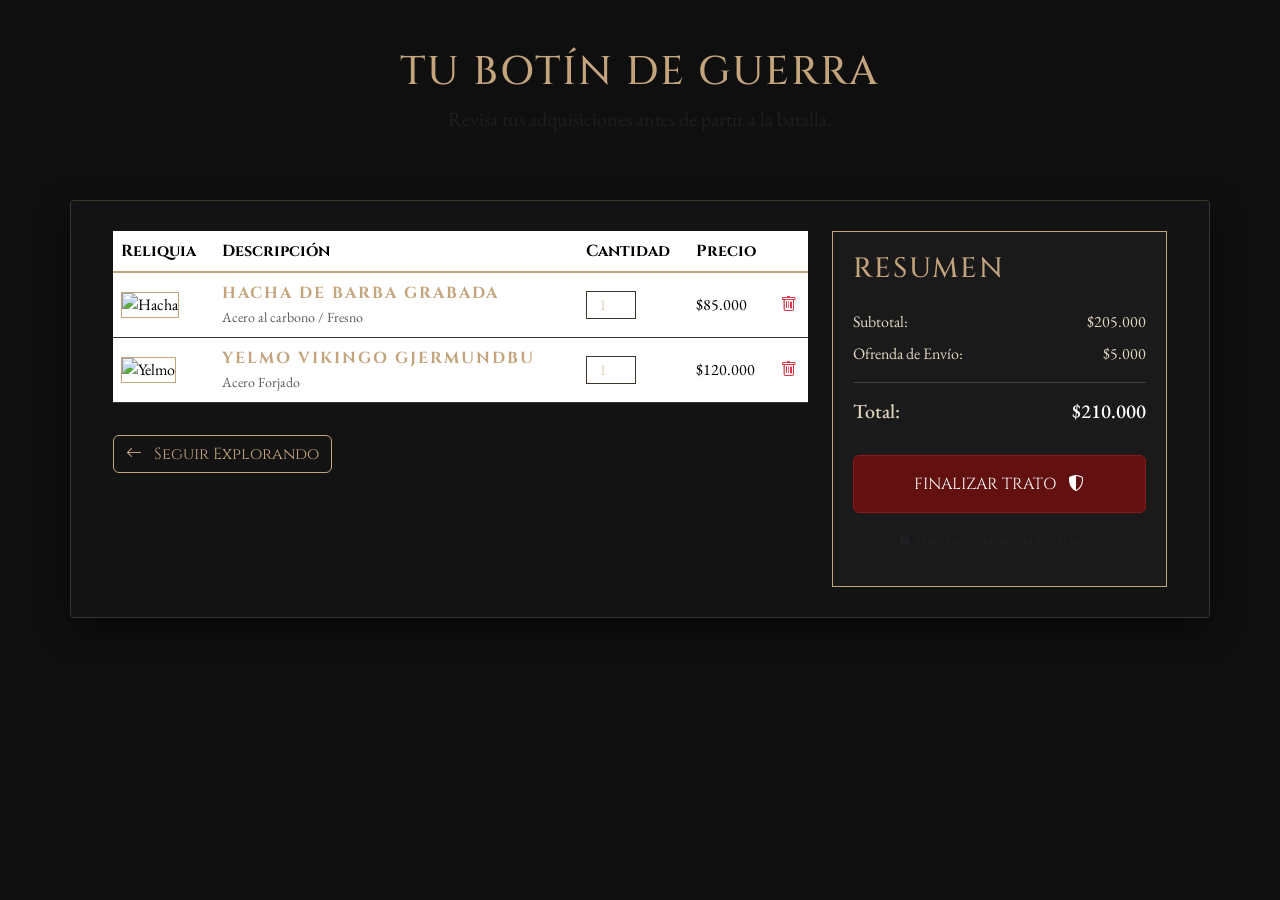
==== carrito.html @ c46866c1 "Projecto empezado Estructura HTML5 y assets" ====
<!DOCTYPE html>
<html lang="es">
<head>
    <meta charset="UTF-8">
    <meta name="viewport" content="width=device-width, initial-scale=1.0">
    <title>Botín de Guerra - Sangre y Ceniza</title>
    <link href="https://cdn.jsdelivr.net/npm/bootstrap@5.3.3/dist/css/bootstrap.min.css" rel="stylesheet">
    <link rel="stylesheet" href="https://cdn.jsdelivr.net/npm/bootstrap-icons@1.11.3/font/bootstrap-icons.min.css">
    <link href="https://fonts.googleapis.com/css2?family=Cinzel:wght@400;700&family=Cinzel+Decorative:wght@700&family=EB+Garamond:ital,wght@0,400;0,600;1,400&display=swap" rel="stylesheet">
    <link href="assets/styles.css/styles2.css" rel="stylesheet" >
    <style>
        body {
            background-color: #0f0f0f; /* Fondo oscuro profundo */
            color: #e0d5c0; /* Color crema antiguo */
            font-family: 'EB Garamond', serif;
        }

        h1, h2, .cart-title {
            font-family: 'Cinzel', serif;
            text-transform: uppercase;
            letter-spacing: 2px;
            color: #c4a47c; /* Dorado apagado/bronce */
        }

        .cart-container {
            background: rgba(20, 20, 20, 0.9);
            border: 1px solid #3d352a;
            padding: 30px;
            border-radius: 4px;
            margin-top: 50px;
            box-shadow: 0 10px 30px rgba(0,0,0,0.5);
        }

        /* Estilo de la Tabla */
        .table {
            color: #e0d5c0;
            border-color: #3d352a;
        }

        .table thead {
            font-family: 'Cinzel', serif;
            border-bottom: 2px solid #c4a47c;
        }

        .product-img {
            width: 80px;
            height: 80px;
            object-fit: cover;
            border: 1px solid #c4a47c;
        }

        /* Botones Épicos */
        .arc-btn-primary {
            background-color: #631010; /* Rojo Sangre */
            color: white;
            border: 1px solid #8b1a1a;
            font-family: 'Cinzel', serif;
            padding: 10px 25px;
            transition: all 0.3s;
        }

        .arc-btn-primary:hover {
            background-color: #8b1a1a;
            color: #ffd700;
            box-shadow: 0 0 15px rgba(139, 26, 26, 0.4);
        }

        .btn-outline-gold {
            color: #c4a47c;
            border: 1px solid #c4a47c;
            font-family: 'Cinzel', serif;
        }

        .btn-outline-gold:hover {
            background-color: #c4a47c;
            color: #1a1a1a;
        }

        .quantity-control {
            background: transparent;
            border: 1px solid #3d352a;
            color: #e0d5c0;
            text-align: center;
            width: 50px;
        }

        .summary-box {
            background: #1a1a1a;
            border: 1px solid #c4a47c;
            padding: 20px;
        }
    </style>
</head>
<body>

    <div class="container mb-5">
        <div class="row">
            <div class="col-12 text-center mt-5">
                <h1>Tu Botín de Guerra</h1>
                <p class="lead italic text-muted">Revisa tus adquisiciones antes de partir a la batalla.</p>
            </div>
        </div>

        <div class="row cart-container">
            <div class="col-lg-8">
                <div class="table-responsive">
                    <table class="table align-middle">
                        <thead>
                            <tr>
                                <th>Reliquia</th>
                                <th>Descripción</th>
                                <th>Cantidad</th>
                                <th>Precio</th>
                                <th></th>
                            </tr>
                        </thead>
                        <tbody>
                            <tr>
                                <td>
                                    <img src="../assets/img/hacha.jpg" alt="Hacha" class="product-img">
                                </td>
                                <td>
                                    <span class="d-block fw-bold cart-title">Hacha de Barba Grabada</span>
                                    <small class="text-muted">Acero al carbono / Fresno</small>
                                </td>
                                <td>
                                    <input type="number" value="1" class="quantity-control">
                                </td>
                                <td>$85.000</td>
                                <td>
                                    <a href="#" class="text-danger"><i class="bi bi-trash"></i></a>
                                </td>
                            </tr>
                            <tr>
                                <td>
                                    <img src="../assets/img/casco.jpg" alt="Yelmo" class="product-img">
                                </td>
                                <td>
                                    <span class="d-block fw-bold cart-title">Yelmo Vikingo Gjermundbu</span>
                                    <small class="text-muted">Acero Forjado</small>
                                </td>
                                <td>
                                    <input type="number" value="1" class="quantity-control">
                                </td>
                                <td>$120.000</td>
                                <td>
                                    <a href="#" class="text-danger"><i class="bi bi-trash"></i></a>
                                </td>
                            </tr>
                        </tbody>
                    </table>
                </div>
                <a href="../index.html" class="btn btn-outline-gold mt-3">
                    <i class="bi bi-arrow-left me-2"></i> Seguir Explorando
                </a>
            </div>

            <div class="col-lg-4 mt-4 mt-lg-0">
                <div class="summary-box">
                    <h3 class="cart-title mb-4">Resumen</h3>
                    <div class="d-flex justify-content-between mb-2">
                        <span>Subtotal:</span>
                        <span>$205.000</span>
                    </div>
                    <div class="d-flex justify-content-between mb-2">
                        <span>Ofrenda de Envío:</span>
                        <span>$5.000</span>
                    </div>
                    <hr style="border-color: #c4a47c;">
                    <div class="d-flex justify-content-between mb-4">
                        <span class="h5">Total:</span>
                        <span class="h5 text-white">$210.000</span>
                    </div>
                    <button class="btn arc-btn-primary w-100 py-3">
                        FINALIZAR TRATO <i class="bi bi-shield-shaded ms-2"></i>
                    </button>
                    <p class="text-center mt-3 text-muted small">
                        <i class="bi bi-lock-fill"></i> Transacción protegida por el acero.
                    </p>
                </div>
            </div>
        </div>
    </div>

    <script src="https://cdn.jsdelivr.net/npm/bootstrap@5.3.3/dist/js/bootstrap.bundle.min.js"></script>
</body>
</html>
---- assets/styles.css/styles2.css ----
body {
            background-color: #0f0f0f; /* Fondo oscuro profundo */
            color: #e0d5c0; /* Color crema antiguo */
            font-family: 'EB Garamond', serif;
        }

        h1, h2, .cart-title {
            font-family: 'Cinzel', serif;
            text-transform: uppercase;
            letter-spacing: 2px;
            color: #c4a47c; /* Dorado apagado/bronce */
        }

        .cart-container {
            background: rgba(20, 20, 20, 0.9);
            border: 1px solid #3d352a;
            padding: 30px;
            border-radius: 4px;
            margin-top: 50px;
            box-shadow: 0 10px 30px rgba(0,0,0,0.5);
        }

        /* Estilo de la Tabla */
        .table {
            color: #e0d5c0;
            border-color: #3d352a;
        }

        .table thead {
            font-family: 'Cinzel', serif;
            border-bottom: 2px solid #c4a47c;
        }

        .product-img {
            width: 80px;
            height: 80px;
            object-fit: cover;
            border: 1px solid #c4a47c;
        }

        /* Botones Épicos */
        .arc-btn-primary {
            background-color: #631010; /* Rojo Sangre */
            color: white;
            border: 1px solid #8b1a1a;
            font-family: 'Cinzel', serif;
            padding: 10px 25px;
            transition: all 0.3s;
        }

        .arc-btn-primary:hover {
            background-color: #8b1a1a;
            color: #ffd700;
            box-shadow: 0 0 15px rgba(139, 26, 26, 0.4);
        }

        .btn-outline-gold {
            color: #c4a47c;
            border: 1px solid #c4a47c;
            font-family: 'Cinzel', serif;
        }

        .btn-outline-gold:hover {
            background-color: #c4a47c;
            color: #1a1a1a;
        }

        .quantity-control {
            background: transparent;
            border: 1px solid #3d352a;
            color: #e0d5c0;
            text-align: center;
            width: 50px;
        }

        .summary-box {
            background: #1a1a1a;
            border: 1px solid #c4a47c;
            padding: 20px;
        }
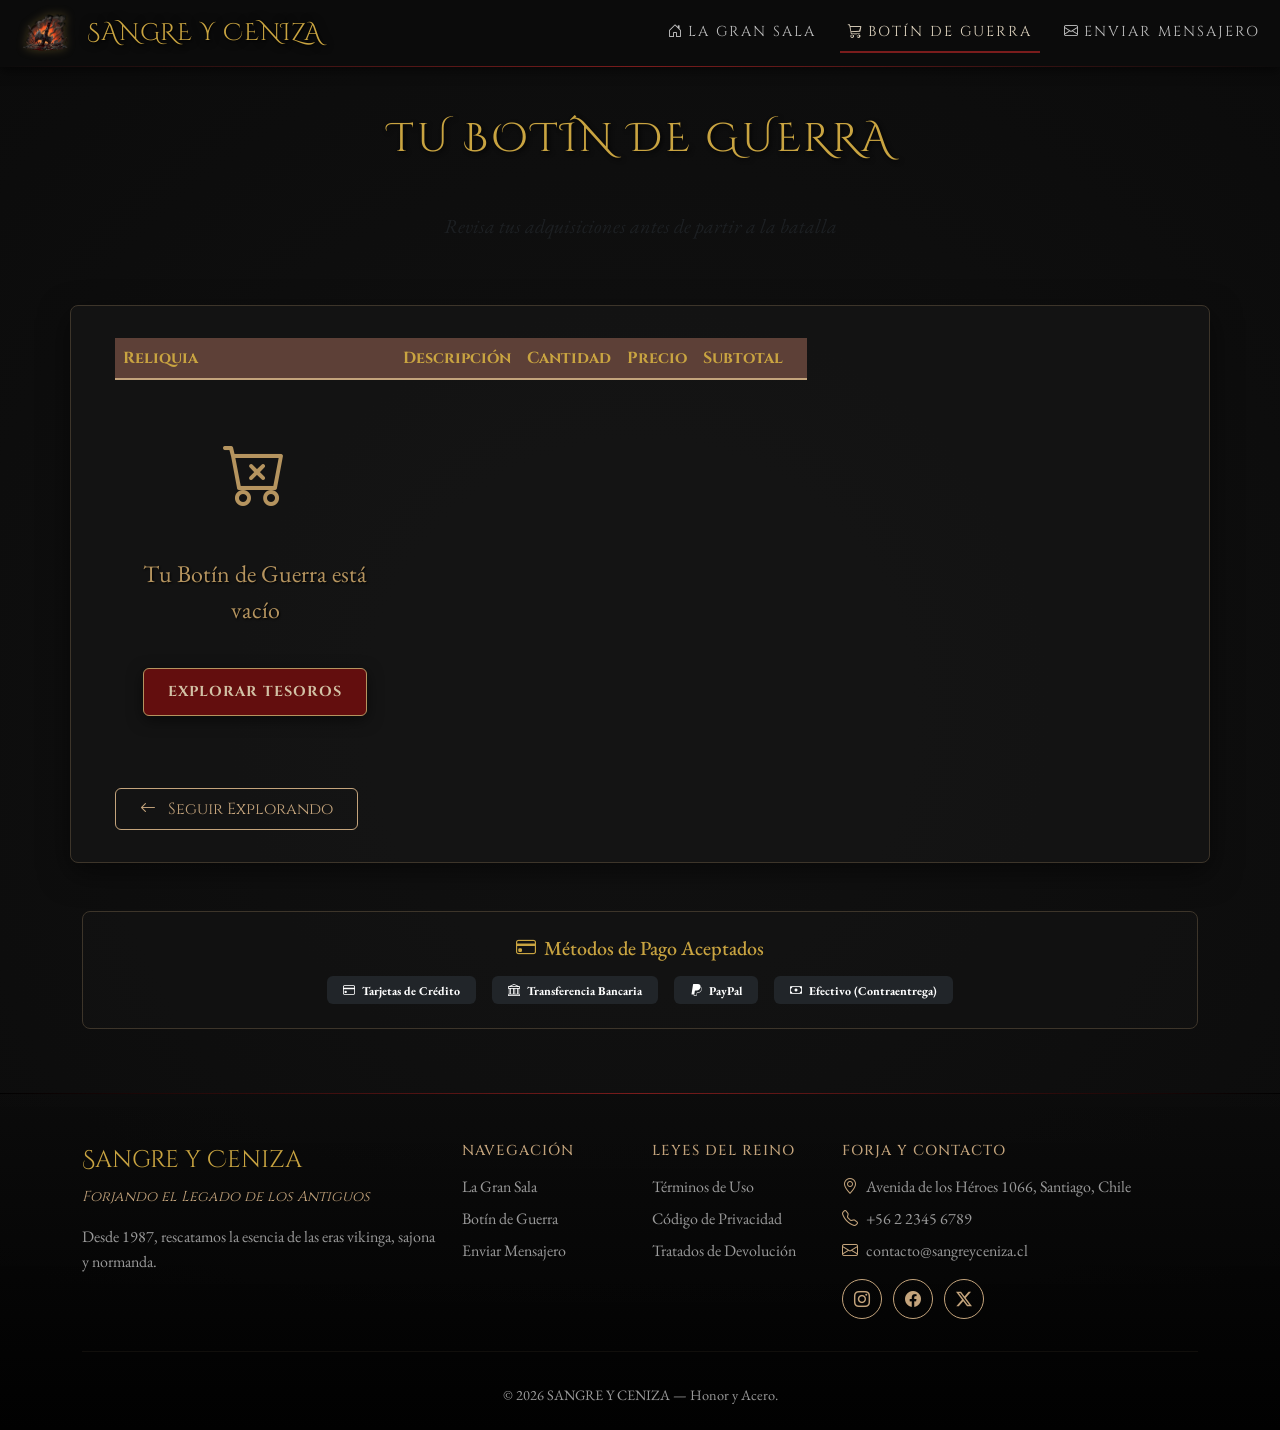
==== commit 5081aeca: "completar MVP del e-commerce y ajustes finales de diseño Js y Css" ====
--- a/carrito.html
+++ b/carrito.html
@@ -1,107 +1,75 @@
 <!DOCTYPE html>
 <html lang="es">
+
 <head>
     <meta charset="UTF-8">
     <meta name="viewport" content="width=device-width, initial-scale=1.0">
+    <meta name="description" content="Tu carrito de compras - Sangre y Ceniza">
     <title>Botín de Guerra - Sangre y Ceniza</title>
-    <link href="https://cdn.jsdelivr.net/npm/bootstrap@5.3.3/dist/css/bootstrap.min.css" rel="stylesheet">
+    
+    <!-- Bootstrap CSS -->
+    <link href="https://cdn.jsdelivr.net/npm/bootstrap@5.3.3/dist/css/bootstrap.min.css" rel="stylesheet"
+        integrity="sha384-QWTKZyjpPEjISv5WaRU9OFeRpok6YctnYmDr5pNlyT2bRjXh0JMhjY6hW+ALEwIH" crossorigin="anonymous">
+    
+    <!-- Bootstrap Icons -->
     <link rel="stylesheet" href="https://cdn.jsdelivr.net/npm/bootstrap-icons@1.11.3/font/bootstrap-icons.min.css">
-    <link href="https://fonts.googleapis.com/css2?family=Cinzel:wght@400;700&family=Cinzel+Decorative:wght@700&family=EB+Garamond:ital,wght@0,400;0,600;1,400&display=swap" rel="stylesheet">
-    <link href="assets/styles.css/styles2.css" rel="stylesheet" >
-    <style>
-        body {
-            background-color: #0f0f0f; /* Fondo oscuro profundo */
-            color: #e0d5c0; /* Color crema antiguo */
-            font-family: 'EB Garamond', serif;
-        }
-
-        h1, h2, .cart-title {
-            font-family: 'Cinzel', serif;
-            text-transform: uppercase;
-            letter-spacing: 2px;
-            color: #c4a47c; /* Dorado apagado/bronce */
-        }
-
-        .cart-container {
-            background: rgba(20, 20, 20, 0.9);
-            border: 1px solid #3d352a;
-            padding: 30px;
-            border-radius: 4px;
-            margin-top: 50px;
-            box-shadow: 0 10px 30px rgba(0,0,0,0.5);
-        }
-
-        /* Estilo de la Tabla */
-        .table {
-            color: #e0d5c0;
-            border-color: #3d352a;
-        }
-
-        .table thead {
-            font-family: 'Cinzel', serif;
-            border-bottom: 2px solid #c4a47c;
-        }
-
-        .product-img {
-            width: 80px;
-            height: 80px;
-            object-fit: cover;
-            border: 1px solid #c4a47c;
-        }
-
-        /* Botones Épicos */
-        .arc-btn-primary {
-            background-color: #631010; /* Rojo Sangre */
-            color: white;
-            border: 1px solid #8b1a1a;
-            font-family: 'Cinzel', serif;
-            padding: 10px 25px;
-            transition: all 0.3s;
-        }
-
-        .arc-btn-primary:hover {
-            background-color: #8b1a1a;
-            color: #ffd700;
-            box-shadow: 0 0 15px rgba(139, 26, 26, 0.4);
-        }
-
-        .btn-outline-gold {
-            color: #c4a47c;
-            border: 1px solid #c4a47c;
-            font-family: 'Cinzel', serif;
-        }
-
-        .btn-outline-gold:hover {
-            background-color: #c4a47c;
-            color: #1a1a1a;
-        }
-
-        .quantity-control {
-            background: transparent;
-            border: 1px solid #3d352a;
-            color: #e0d5c0;
-            text-align: center;
-            width: 50px;
-        }
-
-        .summary-box {
-            background: #1a1a1a;
-            border: 1px solid #c4a47c;
-            padding: 20px;
-        }
-    </style>
+    
+    <!-- Google Fonts -->
+    <link href="https://fonts.googleapis.com/css2?family=Cinzel:wght@400;600;700&family=Cinzel+Decorative:wght@400;700;900&family=EB+Garamond:ital,wght@0,400;0,600;1,400&display=swap" rel="stylesheet">
+    
+    <!-- Estilos personalizados -->
+    <link rel="stylesheet" href="../assets/css/styles.css">
 </head>
+
 <body>
 
-    <div class="container mb-5">
+    <!-- NAVBAR -->
+    <nav class="navbar navbar-expand-lg navbar-dark sticky-top">
+        <div class="container-fluid">
+            <a class="navbar-brand d-flex align-items-center" href="../index.html">
+                <img src="../assets/img/hachaminimalista.png" alt="Logo Sangre y Ceniza" width="67" height="40" class="me-2">
+                Sangre y Ceniza
+            </a>
+            <button class="navbar-toggler" type="button" data-bs-toggle="collapse" data-bs-target="#navbarNav"
+                aria-controls="navbarNav" aria-expanded="false" aria-label="Toggle navigation">
+                <span class="navbar-toggler-icon"></span>
+            </button>
+            <div class="collapse navbar-collapse" id="navbarNav">
+                <ul class="navbar-nav ms-auto">
+                    <li class="nav-item">
+                        <a class="nav-link" href="../index.html">
+                            <i class="bi bi-house-door me-1"></i>La Gran Sala
+                        </a>
+                    </li>
+                    <li class="nav-item">
+                        <a class="nav-link active" aria-current="page" href="carrito.html">
+                            <i class="bi bi-cart3 me-1"></i>Botín de Guerra
+                            <span id="cart-count" class="badge cart-badge" style="display: none;">0</span>
+                        </a>
+                    </li>
+                    <li class="nav-item">
+                        <a class="nav-link" href="contacto.html">
+                            <i class="bi bi-envelope me-1"></i>Enviar Mensajero
+                        </a>
+                    </li>
+                </ul>
+            </div>
+        </div>
+    </nav>
+
+    <!-- MAIN CONTENT -->
+    <main class="container mb-5">
         <div class="row">
             <div class="col-12 text-center mt-5">
-                <h1>Tu Botín de Guerra</h1>
-                <p class="lead italic text-muted">Revisa tus adquisiciones antes de partir a la batalla.</p>
+                <h1 class="section-title">Tu Botín de Guerra</h1>
+                <p class="lead text-muted" style="font-family: 'EB Garamond', serif; font-style: italic;">
+                    Revisa tus adquisiciones antes de partir a la batalla
+                </p>
             </div>
         </div>
 
         <div class="row cart-container">
+            <!-- TABLA DE PRODUCTOS -->
             <div class="col-lg-8">
                 <div class="table-responsive">
                     <table class="table align-middle">
@@ -111,42 +79,12 @@
                                 <th>Descripción</th>
                                 <th>Cantidad</th>
                                 <th>Precio</th>
+                                <th>Subtotal</th>
                                 <th></th>
                             </tr>
                         </thead>
-                        <tbody>
-                            <tr>
-                                <td>
-                                    <img src="../assets/img/hacha.jpg" alt="Hacha" class="product-img">
-                                </td>
-                                <td>
-                                    <span class="d-block fw-bold cart-title">Hacha de Barba Grabada</span>
-                                    <small class="text-muted">Acero al carbono / Fresno</small>
-                                </td>
-                                <td>
-                                    <input type="number" value="1" class="quantity-control">
-                                </td>
-                                <td>$85.000</td>
-                                <td>
-                                    <a href="#" class="text-danger"><i class="bi bi-trash"></i></a>
-                                </td>
-                            </tr>
-                            <tr>
-                                <td>
-                                    <img src="../assets/img/casco.jpg" alt="Yelmo" class="product-img">
-                                </td>
-                                <td>
-                                    <span class="d-block fw-bold cart-title">Yelmo Vikingo Gjermundbu</span>
-                                    <small class="text-muted">Acero Forjado</small>
-                                </td>
-                                <td>
-                                    <input type="number" value="1" class="quantity-control">
-                                </td>
-                                <td>$120.000</td>
-                                <td>
-                                    <a href="#" class="text-danger"><i class="bi bi-trash"></i></a>
-                                </td>
-                            </tr>
+                        <tbody id="cart-items">
+                            <!-- Los items del carrito se cargarán dinámicamente -->
                         </tbody>
                     </table>
                 </div>
@@ -155,33 +93,160 @@
                 </a>
             </div>
 
+            <!-- RESUMEN DEL PEDIDO -->
             <div class="col-lg-4 mt-4 mt-lg-0">
-                <div class="summary-box">
-                    <h3 class="cart-title mb-4">Resumen</h3>
+                <div class="summary-box" id="cart-summary">
+                    <h3 class="cart-title mb-4">Resumen del Pedido</h3>
+                    
                     <div class="d-flex justify-content-between mb-2">
                         <span>Subtotal:</span>
-                        <span>$205.000</span>
-                    </div>
+                        <span id="subtotal">$0</span>
+                    </div>
+                    
                     <div class="d-flex justify-content-between mb-2">
                         <span>Ofrenda de Envío:</span>
-                        <span>$5.000</span>
-                    </div>
-                    <hr style="border-color: #c4a47c;">
+                        <span id="envio">$5.000</span>
+                    </div>
+                    
+                    <hr style="border-color: var(--oro-oscuro);">
+                    
                     <div class="d-flex justify-content-between mb-4">
                         <span class="h5">Total:</span>
-                        <span class="h5 text-white">$210.000</span>
-                    </div>
-                    <button class="btn arc-btn-primary w-100 py-3">
+                        <span class="h5 text-white" id="total">$0</span>
+                    </div>
+                    
+                    <button class="btn arc-btn-primary w-100 py-3" id="btn-finalizar">
                         FINALIZAR TRATO <i class="bi bi-shield-shaded ms-2"></i>
                     </button>
+                    
                     <p class="text-center mt-3 text-muted small">
-                        <i class="bi bi-lock-fill"></i> Transacción protegida por el acero.
-                    </p>
-                </div>
-            </div>
-        </div>
-    </div>
-
-    <script src="https://cdn.jsdelivr.net/npm/bootstrap@5.3.3/dist/js/bootstrap.bundle.min.js"></script>
+                        <i class="bi bi-lock-fill"></i> Transacción protegida por el acero
+                    </p>
+
+                    <!-- INFORMACIÓN ADICIONAL -->
+                    <div class="mt-4 pt-3 border-top" style="border-color: var(--marron-oscuro) !important;">
+                        <h6 class="text-gold mb-3">
+                            <i class="bi bi-truck me-2"></i>Información de Envío
+                        </h6>
+                        <ul class="list-unstyled text-muted small">
+                            <li class="mb-2">✓ Envío gratis en compras sobre $200.000</li>
+                            <li class="mb-2">✓ Entregas en 3-5 días hábiles</li>
+                            <li class="mb-2">✓ Empaque especial antiguo incluido</li>
+                        </ul>
+                    </div>
+
+                    <div class="mt-3 pt-3 border-top" style="border-color: var(--marron-oscuro) !important;">
+                        <h6 class="text-gold mb-3">
+                            <i class="bi bi-award me-2"></i>Garantías
+                        </h6>
+                        <ul class="list-unstyled text-muted small">
+                            <li class="mb-2">✓ Certificado de autenticidad</li>
+                            <li class="mb-2">✓ Garantía de fabricación artesanal</li>
+                            <li class="mb-2">✓ Devolución en 30 días</li>
+                        </ul>
+                    </div>
+                </div>
+            </div>
+        </div>
+
+        <!-- MÉTODOS DE PAGO -->
+        <section class="mt-5">
+            <div class="row">
+                <div class="col-12">
+                    <div class="text-center p-4" style="background: rgba(20, 20, 20, 0.5); border: 1px solid var(--marron-oscuro); border-radius: 8px;">
+                        <h5 class="text-gold mb-3">
+                            <i class="bi bi-credit-card me-2"></i>Métodos de Pago Aceptados
+                        </h5>
+                        <div class="d-flex justify-content-center gap-3 flex-wrap">
+                            <span class="badge bg-dark px-3 py-2">
+                                <i class="bi bi-credit-card me-1"></i> Tarjetas de Crédito
+                            </span>
+                            <span class="badge bg-dark px-3 py-2">
+                                <i class="bi bi-bank me-1"></i> Transferencia Bancaria
+                            </span>
+                            <span class="badge bg-dark px-3 py-2">
+                                <i class="bi bi-paypal me-1"></i> PayPal
+                            </span>
+                            <span class="badge bg-dark px-3 py-2">
+                                <i class="bi bi-cash me-1"></i> Efectivo (Contraentrega)
+                            </span>
+                        </div>
+                    </div>
+                </div>
+            </div>
+        </section>
+    </main>
+
+    <!-- FOOTER -->
+    <footer class="arc-footer">
+        <div class="container">
+            <div class="row gy-4">
+                <div class="col-lg-4">
+                    <p class="footer-brand">Sangre y Ceniza</p>
+                    <p class="footer-tagline">Forjando el Legado de los Antiguos</p>
+                    <p class="footer-desc">
+                        Desde 1987, rescatamos la esencia de las eras vikinga, sajona y normanda.
+                    </p>
+                </div>
+
+                <div class="col-lg-2 col-6">
+                    <h6 class="footer-heading">Navegación</h6>
+                    <ul class="footer-links">
+                        <li><a href="../index.html">La Gran Sala</a></li>
+                        <li><a href="carrito.html">Botín de Guerra</a></li>
+                        <li><a href="contacto.html">Enviar Mensajero</a></li>
+                    </ul>
+                </div>
+
+                <div class="col-lg-2 col-6">
+                    <h6 class="footer-heading">Leyes del Reino</h6>
+                    <ul class="footer-links">
+                        <li><a href="#">Términos de Uso</a></li>
+                        <li><a href="#">Código de Privacidad</a></li>
+                        <li><a href="#">Tratados de Devolución</a></li>
+                    </ul>
+                </div>
+
+                <div class="col-lg-4">
+                    <h6 class="footer-heading">Forja y Contacto</h6>
+                    <p class="footer-contact">
+                        <i class="bi bi-geo-alt me-2"></i>Avenida de los Héroes 1066, Santiago, Chile
+                    </p>
+                    <p class="footer-contact">
+                        <i class="bi bi-telephone me-2"></i>+56 2 2345 6789
+                    </p>
+                    <p class="footer-contact">
+                        <i class="bi bi-envelope me-2"></i>contacto@sangreyceniza.cl
+                    </p>
+                    
+                    <div class="footer-social mt-3">
+                        <a href="#" class="social-icon" aria-label="Instagram">
+                            <i class="bi bi-instagram"></i>
+                        </a>
+                        <a href="#" class="social-icon" aria-label="Facebook">
+                            <i class="bi bi-facebook"></i>
+                        </a>
+                        <a href="#" class="social-icon" aria-label="Twitter">
+                            <i class="bi bi-twitter-x"></i>
+                        </a>
+                    </div>
+                </div>
+            </div>
+
+            <hr class="footer-divider">
+            
+            <p class="footer-copy text-center mb-0">
+                © 2026 SANGRE Y CENIZA — Honor y Acero.
+            </p>
+        </div>
+    </footer>
+
+    <!-- Bootstrap JS -->
+    <script src="https://cdn.jsdelivr.net/npm/bootstrap@5.3.3/dist/js/bootstrap.bundle.min.js"
+        integrity="sha384-YvpcrYf0tY3lHB60NNkmXc5s9fDVZLESaAA55NDzOxhy9GkcIdslK1eN7N6jIeHz" crossorigin="anonymous"></script>
+    
+    <!-- JavaScript personalizado -->
+    <script src="../assets/js/app.js"></script>
 </body>
+
 </html>
--- a/assets/css/styles.css
+++ b/assets/css/styles.css
@@ -0,0 +1,647 @@
+/* ============================================
+   SANGRE Y CENIZA - E-COMMERCE VIKINGO
+   Estilos principales con temática medieval
+   ============================================ */
+
+/* === VARIABLES DE COLOR === */
+:root {
+    --sangre: #7a1c1c;
+    --sangre-oscuro: #631010;
+    --sangre-claro: #8b1a1a;
+    --ceniza: #999999;
+    --oro: #c9a441;
+    --oro-oscuro: #c4a47c;
+    --bronce: #8a6d3b;
+    --negro: #0b0b0b;
+    --negro-profundo: #0f0f0f;
+    --gris-oscuro: #1a1a1a;
+    --crema: #e0d5c0;
+    --marron-oscuro: #3d352a;
+}
+
+/* === ESTILOS GENERALES === */
+* {
+    margin: 0;
+    padding: 0;
+    box-sizing: border-box;
+}
+
+body {
+    background: radial-gradient(circle, #121212, var(--negro));
+    color: var(--crema);
+    font-family: 'EB Garamond', serif;
+    min-height: 100vh;
+}
+
+/* === NAVBAR === */
+.navbar {
+    background-color: var(--negro) !important;
+    border-bottom: 1px solid;
+    border-image: linear-gradient(to right, transparent, var(--sangre), transparent) 1;
+    box-shadow: 0 4px 10px rgba(0, 0, 0, 0.5);
+}
+
+.navbar-brand {
+    font-family: 'Cinzel Decorative', serif;
+    font-size: 1.5rem;
+    color: var(--oro) !important;
+    text-transform: uppercase;
+    letter-spacing: 1px;
+    font-weight: 400;
+    text-shadow: 1px 1px 2px rgba(0, 0, 0, 0.8), 0 0 10px rgba(0, 0, 0, 0.5);
+    transition: all 0.3s ease;
+}
+
+.navbar-brand:hover {
+    color: #e9af0e !important;
+    text-shadow: 0 0 12px rgba(136, 108, 6, 0.5);
+}
+
+.navbar-brand img {
+    filter: drop-shadow(0 0 5px rgba(201, 164, 65, 0.3));
+}
+
+.nav-link {
+    color: #c0c0c0 !important;
+    font-family: 'Cinzel', serif;
+    font-size: 0.9rem;
+    margin-left: 1rem;
+    text-transform: uppercase;
+    letter-spacing: 2px;
+    transition: all 0.3s ease;
+    position: relative;
+}
+
+.nav-link:hover {
+    color: #ff4d4d !important;
+    text-shadow: 0 0 8px #a10404;
+}
+
+.nav-link.active {
+    color: var(--crema) !important;
+    border-bottom: 2px solid var(--sangre);
+}
+
+/* Badge del carrito */
+.cart-badge {
+    background-color: var(--sangre) !important;
+    color: white;
+    font-family: 'Cinzel', serif;
+    font-size: 0.75rem;
+    padding: 0.25rem 0.5rem;
+    border-radius: 50%;
+    margin-left: 0.5rem;
+    box-shadow: 0 0 10px rgba(122, 28, 28, 0.6);
+}
+
+/* === HERO SECTION === */
+.arc-hero {
+    position: relative;
+    height: 100vh;
+    min-height: 600px;
+    background: linear-gradient(rgba(0, 0, 0, 0.7), rgba(0, 0, 0, 0.7)),
+        url('../img/fondo.png') center/cover no-repeat;
+    display: flex;
+    align-items: center;
+    overflow: hidden;
+}
+
+.hero-overlay {
+    position: absolute;
+    inset: 0;
+    background: radial-gradient(ellipse at center bottom, rgba(201, 168, 76, 0.08) 0%, transparent 70%);
+    pointer-events: none;
+}
+
+.hero-eyebrow {
+    font-family: 'Cinzel Decorative';
+    font-size: 0.8rem;
+    letter-spacing: 0.3em;
+    text-transform: uppercase;
+    margin-bottom: 1.5rem;
+    opacity: 0;
+    animation: fadeInUp 0.8s ease 0.3s forwards;
+    text-shadow: 2px 2px 4px rgba(0, 0, 0, 0.8);
+}
+
+.hero-title {
+    font-family: 'Cinzel Decorative';
+    font-size: clamp(2.5rem, 6vw, 5rem);
+    line-height: 1.15;
+    margin-bottom: 1.5rem;
+    opacity: 0;
+    animation: fadeInUp 0.9s ease 0.5s forwards;
+    text-transform: uppercase;
+    background: linear-gradient(to bottom, #cca402 0%, #ac944e 45%, #8a6d3b 55%, #7c5e23 100%);
+    -webkit-background-clip: text;
+    -webkit-text-fill-color: transparent;
+    background-clip: text;
+    filter: drop-shadow(2px 2px 2px rgba(0, 0, 0, 0.8));
+}
+
+.hero-title em {
+    font-style: italic;
+    font-family: 'Cinzel Decorative', serif;
+    font-weight: 400;
+}
+
+.hero-subtitle {
+    font-size: 1.2rem;
+    opacity: 0;
+    animation: fadeInUp 0.9s ease 0.7s forwards;
+    color: #d1d1d1;
+    font-family: 'EB Garamond', serif;
+    font-style: italic;
+    letter-spacing: 1px;
+    text-shadow: 1px 1px 3px rgba(0, 0, 0, 0.9);
+    max-width: 600px;
+    margin: 0 auto;
+}
+
+@keyframes fadeInUp {
+    from {
+        opacity: 0;
+        transform: translateY(25px);
+    }
+    to {
+        opacity: 1;
+        transform: translateY(0);
+    }
+}
+
+/* === BOTONES === */
+.arc-btn-primary {
+    background-color: var(--sangre-oscuro);
+    color: white;
+    border: 1px solid var(--sangre-claro);
+    font-family: 'Cinzel', serif;
+    padding: 0.75rem 2rem;
+    transition: all 0.3s ease;
+    text-transform: uppercase;
+    letter-spacing: 1px;
+    font-size: 0.9rem;
+}
+
+.arc-btn-primary:hover {
+    background-color: var(--sangre-claro);
+    color: #ffd700;
+    box-shadow: 0 0 15px rgba(139, 26, 26, 0.4);
+    transform: translateY(-2px);
+}
+
+.btn-outline-gold {
+    color: var(--oro-oscuro);
+    border: 1px solid var(--oro-oscuro);
+    font-family: 'Cinzel', serif;
+    padding: 0.5rem 1.5rem;
+    transition: all 0.3s ease;
+}
+
+.btn-outline-gold:hover {
+    background-color: var(--oro-oscuro);
+    color: var(--gris-oscuro);
+    transform: translateY(-2px);
+}
+
+/* === SECCIÓN DE PRODUCTOS === */
+.productos-section {
+    padding: 4rem 0;
+    background: linear-gradient(180deg, rgba(0, 0, 0, 0.3) 0%, rgba(0, 0, 0, 0.1) 100%);
+}
+
+.section-title {
+    font-family: 'Cinzel Decorative', serif;
+    font-size: 2.5rem;
+    text-align: center;
+    margin-bottom: 3rem;
+    color: var(--oro);
+    text-transform: uppercase;
+    letter-spacing: 3px;
+    text-shadow: 2px 2px 4px rgba(0, 0, 0, 0.8);
+}
+
+/* === CARDS DE PRODUCTOS === */
+.card {
+    background: rgba(20, 20, 20, 0.9);
+    border: 1px solid var(--marron-oscuro);
+    transition: all 0.3s ease;
+    height: 100%;
+    overflow: hidden;
+}
+
+.card:hover {
+    transform: translateY(-10px);
+    box-shadow: 0 10px 30px rgba(201, 164, 65, 0.2);
+    border-color: var(--oro-oscuro);
+}
+
+.card-img-top {
+    height: 250px;
+    object-fit: cover;
+    transition: transform 0.3s ease;
+}
+
+.card:hover .card-img-top {
+    transform: scale(1.1);
+}
+
+.card-body {
+    background: rgba(15, 15, 15, 0.95);
+    color: var(--crema);
+}
+
+.card-title {
+    font-family: 'Cinzel', serif;
+    color: var(--oro-oscuro);
+    font-size: 1.2rem;
+    text-transform: uppercase;
+    letter-spacing: 1px;
+    margin-bottom: 1rem;
+}
+
+.card-text {
+    font-family: 'EB Garamond', serif;
+    color: var(--ceniza);
+    font-size: 0.95rem;
+    line-height: 1.6;
+}
+
+.product-price {
+    font-family: 'Cinzel', serif;
+    color: var(--oro);
+    font-size: 1.5rem;
+    font-weight: bold;
+    margin: 1rem 0;
+}
+
+/* === PÁGINA DE DETALLE === */
+.detail-container {
+    background: rgba(20, 20, 20, 0.9);
+    border: 1px solid var(--marron-oscuro);
+    padding: 2rem;
+    border-radius: 8px;
+    margin-top: 3rem;
+    box-shadow: 0 10px 30px rgba(0, 0, 0, 0.5);
+}
+
+.detail-img {
+    max-width: 100%;
+    border: 2px solid var(--oro-oscuro);
+    border-radius: 4px;
+    box-shadow: 0 5px 15px rgba(0, 0, 0, 0.5);
+}
+
+.detail-title {
+    font-family: 'Cinzel Decorative', serif;
+    font-size: 2rem;
+    color: var(--oro);
+    margin-bottom: 1.5rem;
+    text-transform: uppercase;
+}
+
+.detail-description {
+    font-family: 'EB Garamond', serif;
+    font-size: 1.1rem;
+    color: var(--crema);
+    line-height: 1.8;
+    margin-bottom: 1.5rem;
+}
+
+.specs-list {
+    list-style: none;
+    padding: 0;
+}
+
+.specs-list li {
+    padding: 0.5rem 0;
+    border-bottom: 1px solid var(--marron-oscuro);
+    font-family: 'EB Garamond', serif;
+    color: var(--ceniza);
+}
+
+.specs-list li strong {
+    color: var(--oro-oscuro);
+}
+
+/* === CARRITO === */
+.cart-container {
+    background: rgba(20, 20, 20, 0.9);
+    border: 1px solid var(--marron-oscuro);
+    padding: 2rem;
+    border-radius: 8px;
+    margin-top: 3rem;
+    box-shadow: 0 10px 30px rgba(0, 0, 0, 0.5);
+}
+
+.table {
+    color: var(--crema);
+    border-color: var(--marron-oscuro);
+    background-color: transparent !important;
+}
+
+.table thead {
+    font-family: 'Cinzel', serif;
+    border-bottom: 2px solid var(--oro-oscuro);
+    background: rgba(122, 28, 28, 0.2) !important;
+    
+}
+
+.table tbody tr {
+    border-bottom: 1px solid var(--marron-oscuro);
+    background-color: transparent !important;
+    background: #5D4037;
+}
+
+/* 1. Eliminar el fondo blanco de cualquier div dentro de la tabla del carrito */
+#cart-items .empty-cart {
+    background-color: transparent !important;
+    flex-direction: column;
+    align-items: center;
+    justify-content: center;
+    padding: 40px 0;
+}
+
+/* 2. Asegurar que el icono no tenga fondo */
+#cart-items .empty-cart i {
+    background-color: transparent !important;
+    display: block;
+    margin-bottom: 15px;
+    color: #B5945F !important;
+
+}
+
+/* 3. Estilizar el texto para que sea legible sobre el fondo oscuro */
+#cart-items .empty-cart p {
+    color: #B5945F !important; /* El dorado que sugerí */
+    background-color: transparent !important;
+    font-family: 'EB Garamond', serif;
+    font-size: 1.5rem;
+    text-shadow: 1px 1px 2px black;
+}
+
+
+/* Estilo para el botón de explorar dentro del carrito vacío */
+.empty-cart .arc-btn-primary {
+    background-color: #630E0E !important; /* Rojo sangre oscuro */
+    color: #D2C1A5 !important;           /* Texto papiro/crema */
+    border: 1px solid #B5945F !important; /* Borde oro viejo */
+    padding: 12px 24px;
+    font-family: 'Cinzel', serif;
+    text-transform: uppercase;
+    font-weight: bold;
+    letter-spacing: 1px;
+    transition: all 0.3s ease;
+    box-shadow: 0 4px 15px rgba(0, 0, 0, 0.5);
+    text-decoration: none;
+    display: inline-block;
+}
+
+
+
+/* Efecto al pasar el mouse (Hover) */
+.empty-cart .arc-btn-primary:hover {
+    background-color: #8B0000 !important; /* Un rojo un poco más vivo */
+    color: #ffffff !important;
+    border-color: #D2C1A5 !important;
+    transform: translateY(-2px);
+    box-shadow: 0 6px 20px rgba(0, 0, 0, 0.7);
+}
+
+/* Hacer que los textos de información y garantías sean legibles */
+.summary-box, 
+.cart-container {
+    color: var(--crema) !important;
+}
+
+.summary-box h4, 
+.summary-box h5,
+.summary-box p,
+.summary-box span,
+.summary-box div {
+    color: var(--crema) !important;
+}
+
+/* Específicamente para los iconos y textos de las listas de beneficios */
+.summary-box i, 
+.summary-box .text-muted, 
+.summary-box small {
+    color: var(--oro-oscuro) !important;
+    opacity: 1 !important;
+}
+
+.table tr,
+.table td,
+.table th {
+    
+        color: var(--oro);
+    background: #5D4037;
+    border-bottom: 1px solid var(--oro-oscuro);
+}
+
+.product-img {
+    width: 80px;
+    height: 80px;
+    object-fit: cover;
+    border: 1px solid var(--oro-oscuro);
+    border-radius: 4px;
+}
+
+.quantity-control {
+    background: transparent;
+    border: 1px solid var(--marron-oscuro);
+    color: var(--crema);
+    text-align: center;
+    width: 60px;
+    padding: 0.25rem;
+    border-radius: 4px;
+}
+
+.quantity-control:focus {
+    outline: none;
+    border-color: var(--oro-oscuro);
+}
+
+.summary-box {
+    background: var(--gris-oscuro);
+    border: 1px solid var(--oro-oscuro);
+    padding: 1.5rem;
+    border-radius: 8px;
+}
+
+.cart-title {
+    font-family: 'Cinzel', serif;
+    text-transform: uppercase;
+    letter-spacing: 2px;
+    color: var(--oro-oscuro);
+}
+
+.empty-cart {
+    text-align: center;
+    padding: 3rem;
+    font-family: 'EB Garamond', serif;
+    font-size: 1.2rem;
+    color: var(--ceniza);
+}
+
+/* === FOOTER === */
+.arc-footer {
+    background: linear-gradient(180deg, rgba(11, 11, 11, 0.8) 0%, rgba(0, 0, 0, 0.95) 100%);
+    border-top: 1px solid;
+    border-image: linear-gradient(to right, transparent, var(--sangre), transparent) 1;
+    padding: 3rem 0 1.5rem;
+    margin-top: 4rem;
+}
+
+.footer-brand {
+    font-family: 'Cinzel Decorative', serif;
+    font-size: 1.5rem;
+    color: var(--oro);
+    margin-bottom: 0.5rem;
+}
+
+.footer-tagline {
+    font-family: 'Cinzel', serif;
+    font-size: 0.9rem;
+    color: var(--oro-oscuro);
+    margin-bottom: 1rem;
+    font-style: italic;
+}
+
+.footer-desc {
+    font-family: 'EB Garamond', serif;
+    color: var(--ceniza);
+    line-height: 1.6;
+}
+
+.footer-heading {
+    font-family: 'Cinzel', serif;
+    color: var(--oro-oscuro);
+    text-transform: uppercase;
+    font-size: 0.9rem;
+    letter-spacing: 1px;
+    margin-bottom: 1rem;
+}
+
+.footer-links {
+    list-style: none;
+    padding: 0;
+}
+
+.footer-links li {
+    margin-bottom: 0.5rem;
+}
+
+.footer-links a {
+    color: var(--ceniza);
+    text-decoration: none;
+    font-family: 'EB Garamond', serif;
+    transition: all 0.3s ease;
+}
+
+.footer-links a:hover {
+    color: var(--oro);
+    padding-left: 5px;
+}
+
+.footer-contact {
+    color: var(--ceniza);
+    font-family: 'EB Garamond', serif;
+    margin-bottom: 0.5rem;
+}
+
+.footer-contact i {
+    color: var(--oro-oscuro);
+}
+
+.social-icon {
+    display: inline-block;
+    width: 40px;
+    height: 40px;
+    line-height: 40px;
+    text-align: center;
+    border: 1px solid var(--oro-oscuro);
+    border-radius: 50%;
+    color: var(--oro-oscuro);
+    margin-right: 0.5rem;
+    transition: all 0.3s ease;
+}
+
+.social-icon:hover {
+    background: var(--oro-oscuro);
+    color: var(--negro);
+    transform: translateY(-3px);
+}
+
+.footer-divider {
+    border-color: var(--marron-oscuro);
+    margin: 2rem 0;
+}
+
+.footer-copy {
+    font-family: 'EB Garamond', serif;
+    color: var(--ceniza);
+    font-size: 0.9rem;
+}
+
+/* === RESPONSIVO === */
+@media (max-width: 768px) {
+    .hero-title {
+        font-size: 2rem;
+    }
+
+    .section-title {
+        font-size: 1.8rem;
+    }
+
+    .navbar-brand {
+        font-size: 1.2rem;
+    }
+
+    .nav-link {
+        margin-left: 0;
+        padding: 0.5rem 0;
+    }
+
+    .detail-container {
+        padding: 1rem;
+    }
+
+    .cart-container {
+        padding: 1rem;
+    }
+}
+
+@media (max-width: 420px) {
+    .hero-title {
+        font-size: 1.5rem;
+    }
+
+    .section-title {
+        font-size: 1.5rem;
+    }
+
+    .card-img-top {
+        height: 200px;
+    }
+
+    .product-price {
+        font-size: 1.2rem;
+    }
+}
+
+/* === UTILIDADES === */
+.text-gold {
+    color: var(--oro) !important;
+}
+
+.text-sangre {
+    color: var(--sangre) !important;
+}
+
+.bg-dark-custom {
+    background-color: var(--negro-profundo) !important;
+}
+
+.border-gold {
+    border-color: var(--oro-oscuro) !important;
+}
